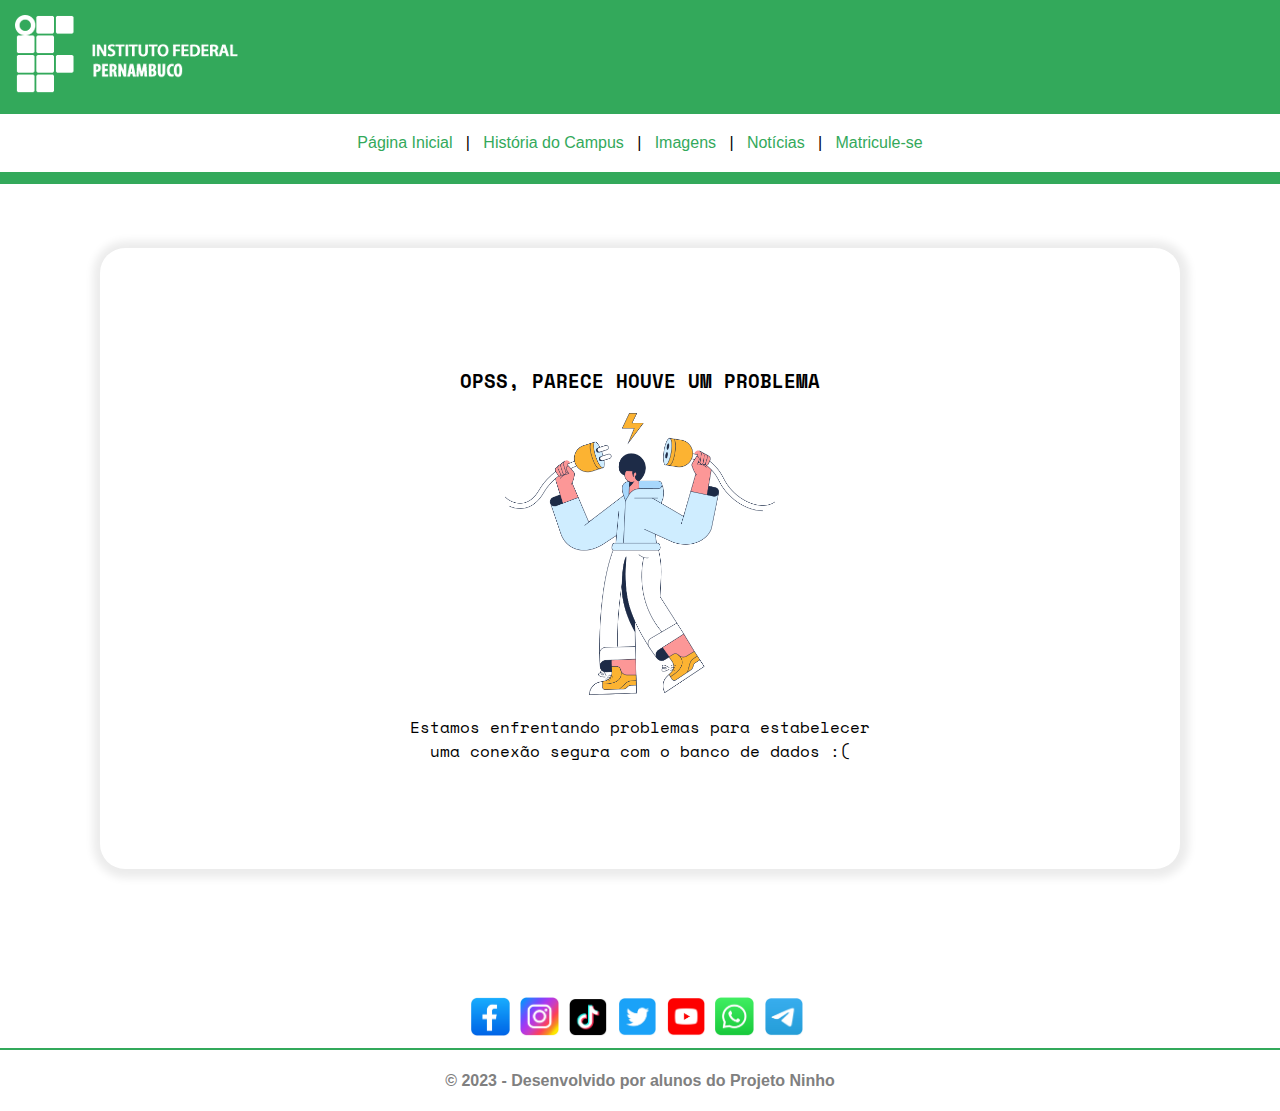
==== erroconexao.html @ a6790f93 "mta coisa pra descrever" ====
<!DOCTYPE html>
<html lang="en">
<head>
    <meta charset="UTF-8">
    <title>Ops, houve um erro</title>
    <link rel="preconnect" href="https://fonts.googleapis.com">
    <link rel="preconnect" href="https://fonts.gstatic.com" crossorigin>
    <link href="https://fonts.googleapis.com/css2?family=Space+Mono:ital,wght@0,400;0,700;1,400;1,700&display=swap" rel="stylesheet">
    <link rel="stylesheet" href="css/style.css">
</head>
<body>
<header>
    <div class="cabecalho">
        <img src="arquivos/logo-reitoria.png" alt="LOGOIFPE">
    </div>
    <div class="menu-principal">
        <a href="index.html">Página Inicial</a> &nbsp; | &nbsp; <a href="historia.html">História do Campus</a> &nbsp; | &nbsp; <a href="imagens.html">Imagens</a> &nbsp; | &nbsp; <a href="noticias.html">Notícias</a> &nbsp; | &nbsp; <a href="matricula.html">Matricule-se</a>
    </div>
    <hr class="menu-hrerrorpage">
</header>
<center>
    <div class="div-errorpage">
        <h3 id="titulo-errorpage">OPSS, PARECE HOUVE UM PROBLEMA</h3>
        <img src="./arquivos/erro.webp" alt="" id="img-erropage">
        <br>
        <p class="texto-errorpage">Estamos enfrentando problemas para estabelecer<br> uma conexão segura com o banco de dados :(</p>
    </div>
</center>

<div class="rodape">
    <footer>
        <a href="https://facebook.com"><img src="arquivos/iconFacebook.png" class="icons-redes" alt="facebook"></a>
        <a href="https://instagram.com"><img src="arquivos/iconInstagram.png" class="icons-redes" alt="instagram"></a>
        <a href="https://tiktok.com"><img src="arquivos/iconTikTok.png" class="icons-redes" alt="tiktok"></a>
        <a href="https://twitter.com"><img src="arquivos/iconTwitter.png" class="icons-redes" alt="twitter"></a>
        <a href="https://youtube.com"><img src="arquivos/iconYouTube.png" class="icons-redes" alt="youtube"></a>
        <a href="https://whatsapp.com"><img src="arquivos/iconWhatsapp.png" class="icons-redes" alt="wpp"></a>
        <a href="https://telegram.com"><img src="arquivos/iconTelegram.png" class="icons-redes" alt="telegram"></a>
        <hr class="linha-rodape">
        <h4 class="rodape-texto">&copy; 2023 - Desenvolvido por alunos do Projeto Ninho</h4>
    </footer>
</div>

</body>
</html>
---- css/style.css ----
body{
    margin: 0;
}
.menu-hr{
    border: 6px solid #33A95B;
}
a{
    font-size: medium;
    text-decoration: none;
    color: #33A95B;
}
.cabecalho{
    background-color: #33A95B;
    padding: 15px;
}
.menu-principal{
    text-align: center;
    font-family: "Verdana", sans-serif;
    margin-top: 20px;
    margin-bottom: 20px;
}
.tela-inicial{
    text-align: center;
    margin-top: 60px;
    padding: 10px;
}
.imag-ifpe{
    width: 30%;
}
.msg-boasvindas{
    text-align: center;
    text-transform: uppercase;
    color: #747271;
}
.rodape{
    text-align: center;
    font-family: "Verdana", sans-serif;
    color: gray;
    margin-top: 10%;
}
.linha-rodape{
    border: 1px solid #33A95B;
}
.icons-redes{
    width: 3%;
    margin-right: 6px;
}
.historia-classegeral{
    padding: 10px;
}
.historia-paragrafo{
    padding: 20px;
    width: 1024px;
    text-align: justify;
    font-family: Arial, sans-serif;
}
.hr-vermelho{
    border: 1px solid red;
    width: 1024px;
}
.div-corpo-e-pagina {
    margin-top: 40px;
}
.central {
    width: 1024px;
    font-family: 'SegoeUI-Light', serif !important;
    text-align: left;
}
.div.imgs {
    width: 100%;
    text-align: center;
    border-spacing: 20px;
    color: #424242;
    font-weight: bold;
}
.tamanhoFotosPaginaImagens {
    width: 350px;
    height: 300px;
}
p{
    font-weight: bold;
}
#corpo-pagina-noticias{
    margin-top: 40px;
    padding: 10px;
}
#central{
    width: 1024px;
    color: #333;
    font-family: 'SegoeUI-Light', sans-serif !important;
    text-align: left;
}
#divRodapeNoticia{
    background-color: #fff;
    color: gray;
    padding: 10px;
    height: 100px;
    margin-top: 28%;
}
#div-direita{
    float: right;
    margin-right: 50px;
}
#div-esquerda {
    float: left;
    margin-left: 50px;
}
.texto-cor{
    color: #333333;
    text-decoration: none;
    font-weight: normal;
}
.hr-noticia-direita{
    border: 1px solid red;

}
.hr-noticia-esquerda{
    border: 1px solid #33A95B;
}
.texto-li{
    height: 30px;
    color: #333333;
    text-decoration: none;
    font-weight: normal;
}
.divinterna{
    padding: 20px;
    width: 1024px;
    font-family: Verdana, Geneva, Tahoma, sans-serif;
    color: #424242;
    margin: auto;
}
.fieldset-infopessoal{
    padding: 20px;
    border-radius: 10px;
    margin-top: 2%;
    border-color:red;
}
.estiloInputs {
    margin-top: 1%;
    height: 30px;
    font-size: medium;
    color: #424242;
    display: block;
}
.radioOptions {
    margin-top: 2%;
    font-size: medium;
    color: #424242;
}
.titulo-perguntaspessoais{
    font-weight: normal;
}
.fieldset-infoacademica{
    padding: 20px;
    border-radius: 10px;
    margin-top: 2%;
    border-color:cornflowerblue;
}
.fieldset-infocurso{
    padding: 20px;
    border-radius: 10px;
    margin-top: 2%;
    border-color: #33A95B;
}
.cor-infopessoal{
    color: red;
    text-align: center;
}
.cor-infoacademica{
    color: cornflowerblue;
    text-align: center;
}
.cor-infocurso{
    color: #33A95B;
    text-align: center;
}
#hr-infoacademica{
    border: 1px solid cornflowerblue;
}

#hr-infopessoal{
    border: 1px solid red;
}
#hr-infocurso{
    border: 1px solid #33A95B;
}
.botaoenviar {
    float: right;
    width: 140px;
    height: 50px;
    font-size: large;
    font-family: Verdana, Geneva, Tahoma, sans-serif;
    color: #424242;
    font-weight: bold;
    background-color: cornflowerblue;
}
.botaoreset {
    width: 140px;
    height: 50px;
    font-size: large;
    font-family: Verdana, Geneva, Tahoma, sans-serif;
    color: #424242;
    font-weight: bold;
    background-color: indianred;
}
.select select {
    width: 300px;
}
.label-titulo{
    font-weight: bold;
}
.div-errorpage{
    width: 1080px;
    background-color: #ffffff;
    box-shadow: 1px 1px 8px 8px #ececec;
    border-radius: 25px;
    padding-top: 100px;
    padding-bottom: 90px;
}
#titulo-errorpage{
    font-family: 'Space Mono', monospace;
    font-weight: bold;
}
.texto-errorpage{
    font-family: 'Space Mono', monospace;
    font-weight: lighter;
}
#img-erropage{
    width: 25%;
}
.menu-hrerrorpage{
    border: 6px solid #33A95B;
    margin-bottom: 5%;
}
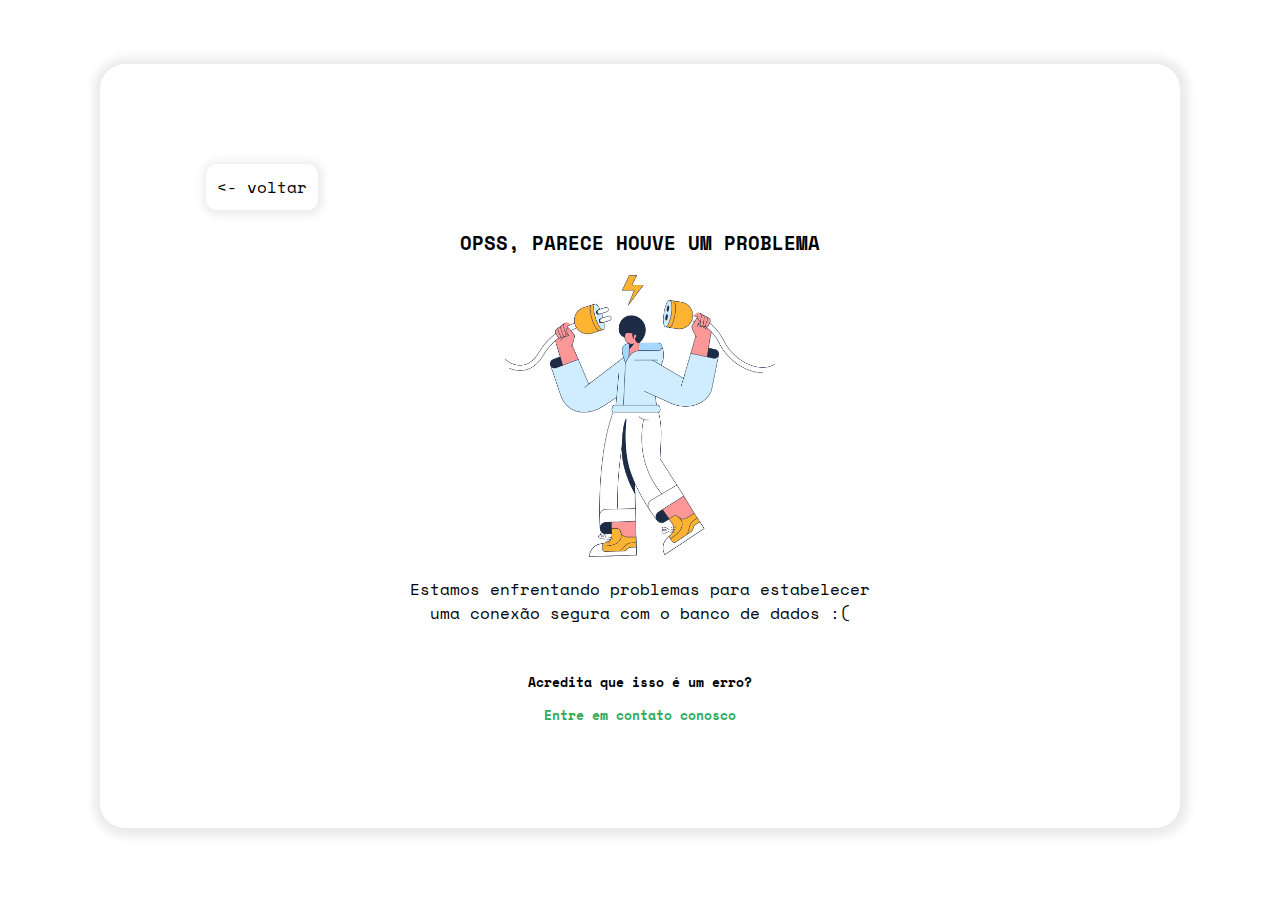
==== commit e1e9587d: "idk" ====
--- a/erroconexao.html
+++ b/erroconexao.html
@@ -9,37 +9,41 @@
     <link rel="stylesheet" href="css/style.css">
 </head>
 <body>
-<header>
-    <div class="cabecalho">
-        <img src="arquivos/logo-reitoria.png" alt="LOGOIFPE">
-    </div>
-    <div class="menu-principal">
-        <a href="index.html">Página Inicial</a> &nbsp; | &nbsp; <a href="historia.html">História do Campus</a> &nbsp; | &nbsp; <a href="imagens.html">Imagens</a> &nbsp; | &nbsp; <a href="noticias.html">Notícias</a> &nbsp; | &nbsp; <a href="matricula.html">Matricule-se</a>
-    </div>
-    <hr class="menu-hrerrorpage">
-</header>
+<!--<header>-->
+<!--    <div class="cabecalho">-->
+<!--        <img src="arquivos/logo-reitoria.png" alt="LOGOIFPE">-->
+<!--    </div>-->
+<!--    <div class="menu-principal">-->
+<!--        <a href="index.html">Página Inicial</a> &nbsp; | &nbsp; <a href="historia.html">História do Campus</a> &nbsp; | &nbsp; <a href="imagens.html">Imagens</a> &nbsp; | &nbsp; <a href="noticias.html">Notícias</a> &nbsp; | &nbsp; <a href="matricula.html">Matricule-se</a>-->
+<!--    </div>-->
+<!--    <hr class="menu-hrerrorpage">-->
+<!--</header>-->
 <center>
     <div class="div-errorpage">
+        <input onclick="window.location.href='index.html'" type="button" value="<- voltar" class="pesquisar-botaovoltar">
         <h3 id="titulo-errorpage">OPSS, PARECE HOUVE UM PROBLEMA</h3>
         <img src="./arquivos/erro.webp" alt="" id="img-erropage">
         <br>
         <p class="texto-errorpage">Estamos enfrentando problemas para estabelecer<br> uma conexão segura com o banco de dados :(</p>
+        <br>
+        <p class="texto-erroracredita">Acredita que isso é um erro?</p>
+        <p class="texto-erroracredita"><a href="index.html" class="link-errorpage">Entre em contato conosco</a></p>
     </div>
 </center>
 
-<div class="rodape">
-    <footer>
-        <a href="https://facebook.com"><img src="arquivos/iconFacebook.png" class="icons-redes" alt="facebook"></a>
-        <a href="https://instagram.com"><img src="arquivos/iconInstagram.png" class="icons-redes" alt="instagram"></a>
-        <a href="https://tiktok.com"><img src="arquivos/iconTikTok.png" class="icons-redes" alt="tiktok"></a>
-        <a href="https://twitter.com"><img src="arquivos/iconTwitter.png" class="icons-redes" alt="twitter"></a>
-        <a href="https://youtube.com"><img src="arquivos/iconYouTube.png" class="icons-redes" alt="youtube"></a>
-        <a href="https://whatsapp.com"><img src="arquivos/iconWhatsapp.png" class="icons-redes" alt="wpp"></a>
-        <a href="https://telegram.com"><img src="arquivos/iconTelegram.png" class="icons-redes" alt="telegram"></a>
-        <hr class="linha-rodape">
-        <h4 class="rodape-texto">&copy; 2023 - Desenvolvido por alunos do Projeto Ninho</h4>
-    </footer>
-</div>
+<!--<div class="rodape">-->
+<!--    <footer>-->
+<!--        <a href="https://facebook.com"><img src="arquivos/iconFacebook.png" class="icons-redes" alt="facebook"></a>-->
+<!--        <a href="https://instagram.com"><img src="arquivos/iconInstagram.png" class="icons-redes" alt="instagram"></a>-->
+<!--        <a href="https://tiktok.com"><img src="arquivos/iconTikTok.png" class="icons-redes" alt="tiktok"></a>-->
+<!--        <a href="https://twitter.com"><img src="arquivos/iconTwitter.png" class="icons-redes" alt="twitter"></a>-->
+<!--        <a href="https://youtube.com"><img src="arquivos/iconYouTube.png" class="icons-redes" alt="youtube"></a>-->
+<!--        <a href="https://whatsapp.com"><img src="arquivos/iconWhatsapp.png" class="icons-redes" alt="wpp"></a>-->
+<!--        <a href="https://telegram.com"><img src="arquivos/iconTelegram.png" class="icons-redes" alt="telegram"></a>-->
+<!--        <hr class="linha-rodape">-->
+<!--        <h4 class="rodape-texto">&copy; 2023 - Desenvolvido por alunos do Projeto Ninho</h4>-->
+<!--    </footer>-->
+<!--</div>-->
 
 </body>
 </html>--- a/css/style.css
+++ b/css/style.css
@@ -211,6 +211,8 @@
     font-weight: bold;
 }
 .div-errorpage{
+    margin-top: 5%;
+    margin-bottom: 5%;
     width: 1080px;
     background-color: #ffffff;
     box-shadow: 1px 1px 8px 8px #ececec;
@@ -232,4 +234,63 @@
 .menu-hrerrorpage{
     border: 6px solid #33A95B;
     margin-bottom: 5%;
+}
+.menu-hrpesquisar{
+    border: 6px solid #33A95B;
+    margin-bottom: 5%;
+}
+.pesquisar-container h3{
+    font-family: 'Space Mono', monospace;
+}
+.pesquisar-container h5{
+    font-family: 'Space Mono', monospace;
+}
+.pesquisar-container{
+    width: 1080px;
+    background-color: #ffffff;
+    box-shadow: 1px 1px 8px 8px #ececec;
+    border-radius: 25px;
+    padding-top: 100px;
+    padding-bottom: 90px;
+}
+.inputpesquisa{
+    margin-top: 3%;
+    height: 30px;
+    font-size: medium;
+    box-shadow: 1px 1px 8px 4px #ececec;
+    border: 2px solid #ececec;
+    display: block;
+    border-radius: 10px;
+}
+.pesquisar-botaoenviar{
+    margin-top: 5%;
+    padding: 10px;
+    border-radius: 10px;
+    border: 1px solid white;
+    background-color: white;
+    box-shadow: 1px 1px 8px 4px #ececec;
+    font-family: 'Space Mono', monospace;
+    font-size: medium;
+    font-weight: normal;
+}
+.pesquisar-botaovoltar{
+    margin-right: 70%;
+    padding: 10px;
+    border-radius: 10px;
+    border: 1px solid white;
+    background-color: white;
+    box-shadow: 1px 1px 8px 4px #ececec;
+    font-family: 'Space Mono', monospace;
+    font-size: medium;
+    font-weight: normal;
+}
+.texto-erroracredita{
+    font-family: 'Space Mono', monospace;
+    font-size: small;
+ }
+.link-errorpage{
+    margin-bottom: 75px;
+    color: #33A95B;
+    font-size: small;
+    text-decoration: none;
 }